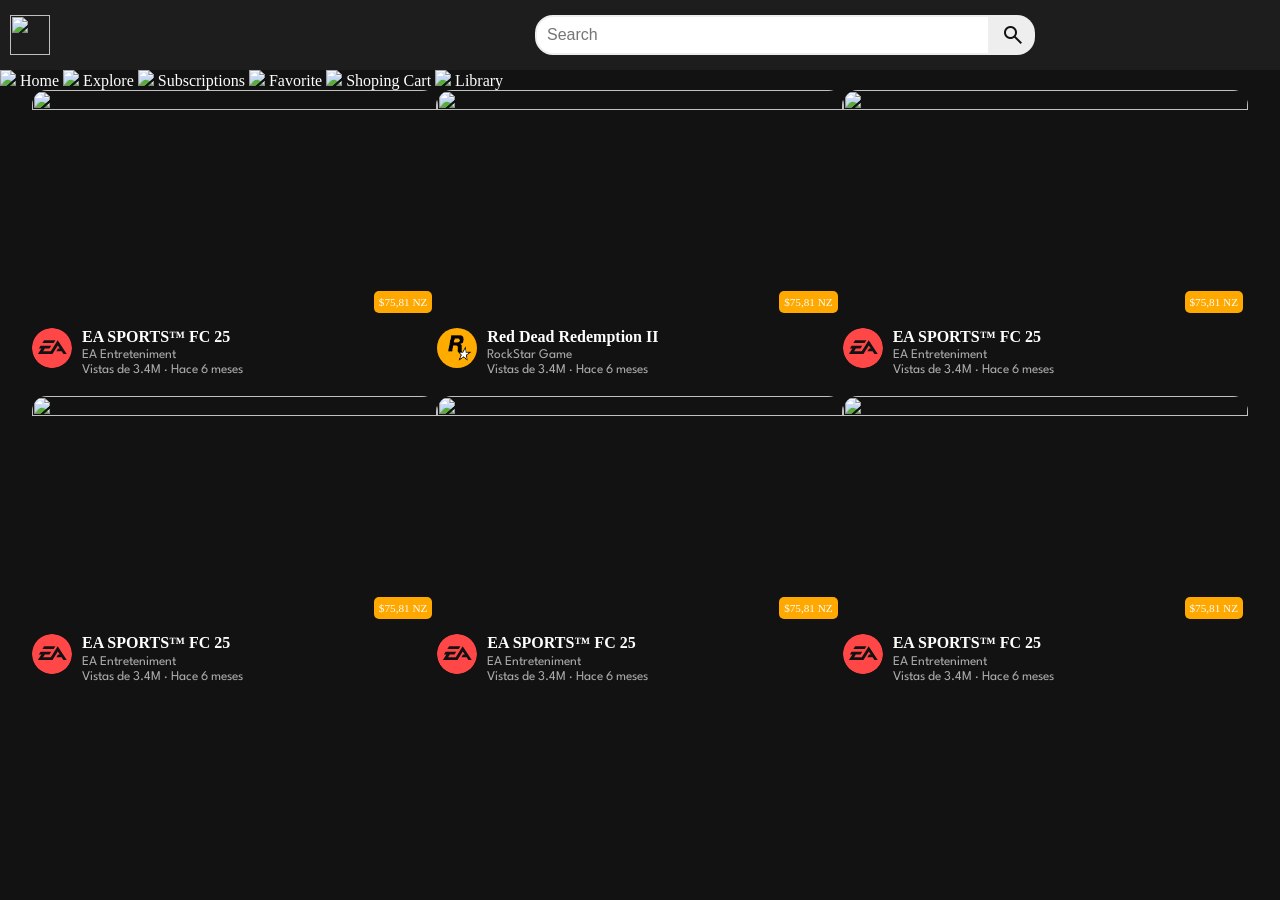
==== src/Index.html @ 5e55af58 "Merge pull request #1 from Bykhe/main cambios drasticos" ====
<!doctype html>
<html lang="es">

<head>
  <meta charset="UTF-8" />
  <meta name="viewport" content="width=device-width, initial-scale=1.0" />
  <title>Ghubame</title>
  <link rel="stylesheet" href="./styles/variables.css" />
  <link rel="stylesheet" href="./styles/layer.css" />

  <link rel="preconnect" href="https://fonts.googleapis.com" />
  <link rel="preconnect" href="https://fonts.gstatic.com" crossorigin />
  <link href="https://fonts.googleapis.com/css2?family=League+Spartan:wght@100..900&display=swap" rel="stylesheet" />
  <link rel="preconnect" href="https://fonts.googleapis.com" />
  <link rel="preconnect" href="https://fonts.gstatic.com" crossorigin />
  <link href="https://fonts.googleapis.com/css2?family=Pixelify+Sans:wght@400..700&display=swap" rel="stylesheet" />
  <link rel="stylesheet"
    href="https://fonts.googleapis.com/css2?family=Material+Symbols+Outlined:opsz,wght,FILL,GRAD@20..48,100..700,0..1,-50..200&icon_names=menu,mic,search" />

</head>

<body>
  <header>
    <div class="left-section">
      <button class="menu-btn">
        <span class="material-symbols-outlined" style="color: var(--soft-black);">menu</span>
      </button>
      <img class="logo" src="./assets/icons/palma.png" />
      <h1>Ghubame</h1>
    </div>
    <div class="middle-section">
      <form action="/buscar" method="GET">
        <input class="search-bar" type="search" list="suggested-search" name="q" placeholder="Search">
        <datalist id="suggested-search">
          <option value="FC 26"></option>
          <option value="Red Dead Redemption 2"></option>
        </datalist>
        <button class="search-btn" type="submit">
          <span class="material-symbols-outlined" style="color: var(--soft-black);">search</span>
        </button>
      </form>
      <button class="voice-search-btn">
        <span class="material-symbols-outlined" style="color: var(--soft-black);">mic</span>
      </button>
    </div>
    <div class="right-section">
      <div class="upload-icon-container">
        <img class="upload-icon" src="/assets/icons/language.svg" />
        <div class="notifications-count">3</div>
        <div class="tooltip">Language</div>
      </div>
      <div class="upload-login-container">
        <button class="Login-button">
          <a href="https://www.youtube.com/watch?v=oHg5SJYRHA0" target="_blank">Login</a>
        </button>
        <div class="tooltip">login</div>
      </div>
      <div class="upload-icon-container" class="notification-icon-container">
        <button class="download-button">Download</button>
        <div class="tooltip">Download</div>
      </div>
    </div>
  </header>
  <main class="main__container">
    <aside class="sidebar">
      <nav class="sidebar__nav">
        <a href="./" class="sidebar__link">
          <img class="sidebar__icon" src="/assets/icons/home.svg" />
          <span class="sidebar__label">Home</span>
        </a>
        <a href="./" class="sidebar__link">
          <img class="" src="/assets/icons/explore.svg" />
          <span class="sidebar__label">Explore</span>
        </a>
        <a href="./" class="sidebar__link">
          <img class="" src="/assets/icons/subscriptions.svg" />
          <span class="sidebar__label">Subscriptions</span>
        </a>
        <a href="./" class="sidebar__link">
          <img class="" src="/assets/icons/favorite.svg" />
          <span class="sidebar__label">Favorite</span>
        </a>
        <a href="./" class="sidebar__link">
          <img class="" src="/assets/icons/shopping_cart.svg" />
          <span class="sidebar__label">Shoping Cart</span>
        </a>
        <a href="./" class="sidebar__link">
          <img class="" src="/assets/icons/library.svg" />
          <span class="sidebar__label">Library</span>
        </a>
      </nav>
    </aside>

    <section class="video-grid">

      <article class="card">
        <div class="card__header">
          <a class="card__link" href="./pages/Fc25-Compra.html">
            <img class="card__thumb" src="./assets/img/thumbnails/ea-fc25.jpg" />
            <span class="card__price">$75,81 NZ</span>
          </a>
        </div>
        <div class="card__body">
          <div class="card__brand">
            <img class="card__logo" src="./assets/img/video-game-logos/Electronic-Arts-Logo.svg" />
          </div>
          <div class="card__info">
            <h3 class="card__title">EA SPORTS&#8482; FC 25</h3>
            <p class="card__author">EA Entreteniment</p>
            <p class="card__meta">Vistas de 3.4M &#183; Hace 6 meses</p>
          </div>
        </div>
      </article>

      <article class="card">
        <div class="card__header">
          <a class="card__link" href="./pages/Fc25-Compra.html">
            <img class="card__thumb" src="./assets/img/thumbnails/red-dead-2.jpg" />
            <span class="card__price">$75,81 NZ</span>
          </a>
        </div>
        <div class="card__body">
          <div class="card__brand">
            <img class="card__logo" src="./assets/img/video-game-logos/Rockstar_logo_for_tweets.png" />
          </div>
          <div class="card__info">
            <h3 class="card__title">Red Dead Redemption II</h3>
            <p class="card__author">RockStar Game</p>
            <p class="card__meta">Vistas de 3.4M &#183; Hace 6 meses</p>
          </div>
        </div>
      </article>

      <article class="card">
        <div class="card__header">
          <a class="card__link" href="./pages/Fc25-Compra.html">
            <img class="card__thumb" src="./assets/img/thumbnails/ea-fc25.jpg" />
            <span class="card__price">$75,81 NZ</span>
          </a>
        </div>
        <div class="card__body">
          <div class="card__brand">
            <img class="card__logo" src="./assets/img/video-game-logos/Electronic-Arts-Logo.svg" />
          </div>
          <div class="card__info">
            <h3 class="card__title">EA SPORTS&#8482; FC 25</h3>
            <p class="card__author">EA Entreteniment</p>
            <p class="card__meta">Vistas de 3.4M &#183; Hace 6 meses</p>
          </div>
        </div>
      </article>

      <article class="card">
        <div class="card__header">
          <a class="card__link" href="./pages/Fc25-Compra.html">
            <img class="card__thumb" src="./assets/img/thumbnails/ea-fc25.jpg" />
            <span class="card__price">$75,81 NZ</span>
          </a>
        </div>
        <div class="card__body">
          <div class="card__brand">
            <img class="card__logo" src="./assets/img/video-game-logos/Electronic-Arts-Logo.svg" />
          </div>
          <div class="card__info">
            <h3 class="card__title">EA SPORTS&#8482; FC 25</h3>
            <p class="card__author">EA Entreteniment</p>
            <p class="card__meta">Vistas de 3.4M &#183; Hace 6 meses</p>
          </div>
        </div>
      </article>

      <article class="card">
        <div class="card__header">
          <a class="card__link" href="./pages/Fc25-Compra.html">
            <img class="card__thumb" src="./assets/img/thumbnails/ea-fc25.jpg" />
            <span class="card__price">$75,81 NZ</span>
          </a>
        </div>
        <div class="card__body">
          <div class="card__brand">
            <img class="card__logo" src="./assets/img/video-game-logos/Electronic-Arts-Logo.svg" />
          </div>
          <div class="card__info">
            <h3 class="card__title">EA SPORTS&#8482; FC 25</h3>
            <p class="card__author">EA Entreteniment</p>
            <p class="card__meta">Vistas de 3.4M &#183; Hace 6 meses</p>
          </div>
        </div>
      </article>

      <article class="card">
        <div class="card__header">
          <a class="card__link" href="./pages/Fc25-Compra.html">
            <img class="card__thumb" src="./assets/img/thumbnails/ea-fc25.jpg" />
            <span class="card__price">$75,81 NZ</span>
          </a>
        </div>
        <div class="card__body">
          <div class="card__brand">
            <img class="card__logo" src="./assets/img/video-game-logos/Electronic-Arts-Logo.svg" />
          </div>
          <div class="card__info">
            <h3 class="card__title">EA SPORTS&#8482; FC 25</h3>
            <p class="card__author">EA Entreteniment</p>
            <p class="card__meta">Vistas de 3.4M &#183; Hace 6 meses</p>
          </div>
        </div>
      </article>

    </section>
  </main>
</body>

</html>
---- src/styles/variables.css ----
:root {
    --primary-color: #000000;
    --secondary-color: #ffffff;
    --soft-black: #121212;
    --soft-withe: #fefefe;
    --superficial-black: #1d1d1d;

    /* dark theme */
    --bg-color: var(--soft-black);
    --main-text: var(--soft-withe);


    /* btn styles */
    --btn-yellow: #FFA800;
}

* {
    margin: 0;
    padding: 0;
    box-sizing: border-box;
}

body {
    position: relative;
    color: var(--main-text);
    background-color: var(--bg-color);
}

p  {
    font-family: League Spartan, Arial;
    color: #fff;
    margin: 0;
}

a {
    text-decoration: none;
    color: #fefefe;
}

.material-symbols-outlined {
    display: inline-block; /* Asegura que ocupe espacio */
    font-size: 24px;       /* Tamaño estándar */
    color: #333;           /* Color visible (oscuro) */
}

header .left-seaction .material-symbols-outlined {
    color: #fefefe;
}
---- src/styles/layer.css ----
header {
    display: flex;
    flex-direction: row;
    position: sticky;
    top: 0;
    left: 0;
    width: 100%;
    height: 70px;

    background-color: var(--superficial-black);
    z-index: 1000;
}

header .left-section, 
header .right-section {
    display: flex;
    align-items: center;
    width: clamp(250px, 100%, 300px);
}

header .right-section {
    display: none;
    align-items: center;
    width: clamp(250px, 100%, 300px);
}


header .menu-btn {
    display: none;
    align-items: center;
    justify-content: center;
    margin-right: 20px;
    margin-left: 15px;
    width: 40px;
    height: 40px;
    border: none;
    background-color: transparent;
    
}

.left-section img{
    width: 40px;
    height: 40px;
    margin-left: 10px;
}

.left-section h1{
    display: none;
    flex: 1;
    font-weight: 700;
    font-size: 15px;
}

/* middle section */

header .middle-section {
    flex: 1;
    display: flex;
    justify-content: center;
    align-items: center;
}

.middle-section form {
    display: flex;
    align-items: center;
    width: clamp(300px, 100%, 500px);
    height: 40px;
    margin-right: 10px;
}

.middle-section .search-bar {
    flex: 1;
    height: 100%;
    padding: 5px 10px;
    border-radius: 18px 0 0 18px;

    font-size: medium;
    border: 2px solid #eee;
}

.middle-section input::-webkit-calendar-picker-indicator {
    display: none !important;
}

input[type="search"]::-webkit-search-cancel-button {
    
    height: 30px;
    width: 30px;
    background-size: contain;
    cursor: pointer;
    
}
  
.middle-section .search-btn {
    display: flex;
    align-items: center;
    justify-content: center;
    width: 45px;
    height: 40px;
    border: none;
    border-radius: 0 18px 18px 0;
    cursor: pointer;
    
    background-color: #eee;
}

header .voice-search-btn {
    display: none;
    align-items: center;
    justify-content: center;
    width: 40px;
    height: 40px;
    border-radius: 50%;
    border: none;
    background-color: #eee;
}

/* MAIN */

main section {
    display: grid;
    grid-template-columns: 1fr;
    margin: 0 auto;
    width: 95%;
    row-gap: 20px;
}

.card {
    display: flex;
    flex-direction: column;
    width: 100%;
}

.card__link {
    display: flex;
    position: relative;
    width: 100%;
}

.card__thumb {
    border-radius: 15px;
    width: 100%;
    aspect-ratio: 16/9;
}

.card__price {
    position: absolute;
    bottom: 0;
    right: 0;
    margin: 0 5px 5px 0;
    padding: 5px;
    border-radius: 5px;
    font-size: .7rem;

    background-color: var(--btn-yellow);
}

.card__body {
    margin-top: 10px;
    display: flex;
}

.card__brand {
    display: flex;
    flex-direction: column;
    justify-content: start;
    margin-right: 10px;
}

.card__logo {
    border: none;
    border-radius: 50%;
    width: 40px;
    height: 40px;
    aspect-ratio: 1/1;
}

.card__info {
    flex: 1;
    display: flex;
    flex-direction: column;
    gap: .2rem;
}

.card__info h3 {
    font-size: medium;
    font-weight: 600;
}

.card__info p {
    font-size: smaller;
    color: #ababab;
}










@media (min-width: 1125px) {
    .video-grid {
        grid-template-columns: repeat(4, 1fr);
    }
}

@media (min-width: 860px) and (max-width: 1300px) {
    .video-grid {
        grid-template-columns: repeat(3, 1fr);
        overflow: hidden;
    }
}

@media (min-width: 700px) and (max-width: 950px) {
    .video-grid {
        grid-template-columns: repeat(2, 1fr);
        overflow: hidden;
    }
}

@media (max-width: 750px) {
    
    .sidebar {
        display: none;
    }
}
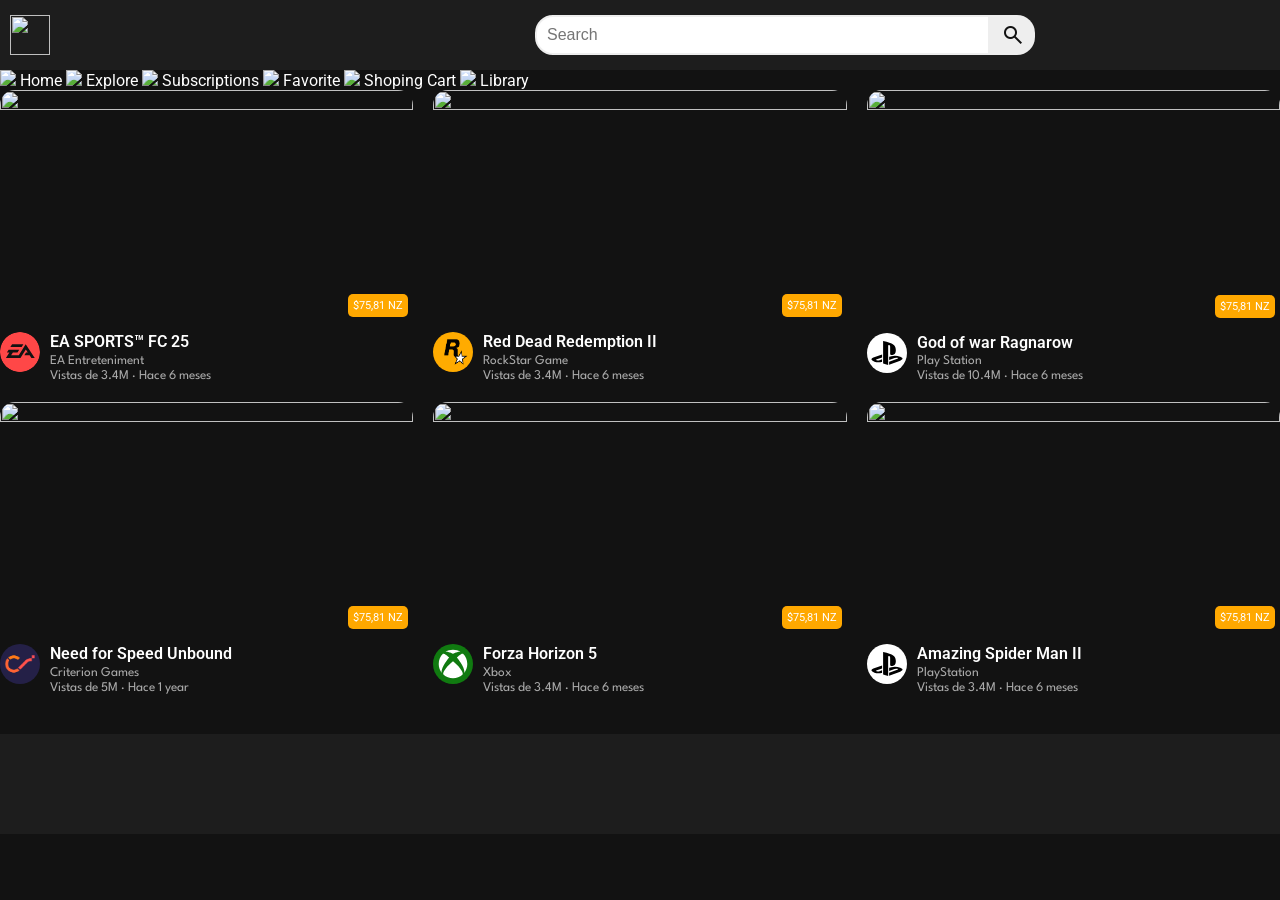
==== commit 08624231: "cambios" ====
--- a/src/Index.html
+++ b/src/Index.html
@@ -32,8 +32,12 @@
       <form action="/buscar" method="GET">
         <input class="search-bar" type="search" list="suggested-search" name="q" placeholder="Search">
         <datalist id="suggested-search">
-          <option value="FC 26"></option>
+          <option value="EA FC 26"></option>
           <option value="Red Dead Redemption 2"></option>
+          <option value="Amazing Spider Man 2"></option>
+          <option value="God of War Ragnarok"></option>
+          <option value="Need for Speed Unbound"></option>
+          <option value="Forza Horizon 5"></option>
         </datalist>
         <button class="search-btn" type="submit">
           <span class="material-symbols-outlined" style="color: var(--soft-black);">search</span>
@@ -134,81 +138,89 @@
       <article class="card">
         <div class="card__header">
           <a class="card__link" href="./pages/Fc25-Compra.html">
-            <img class="card__thumb" src="./assets/img/thumbnails/ea-fc25.jpg" />
-            <span class="card__price">$75,81 NZ</span>
-          </a>
-        </div>
-        <div class="card__body">
-          <div class="card__brand">
-            <img class="card__logo" src="./assets/img/video-game-logos/Electronic-Arts-Logo.svg" />
-          </div>
-          <div class="card__info">
-            <h3 class="card__title">EA SPORTS&#8482; FC 25</h3>
-            <p class="card__author">EA Entreteniment</p>
-            <p class="card__meta">Vistas de 3.4M &#183; Hace 6 meses</p>
-          </div>
-        </div>
-      </article>
-
-      <article class="card">
-        <div class="card__header">
-          <a class="card__link" href="./pages/Fc25-Compra.html">
-            <img class="card__thumb" src="./assets/img/thumbnails/ea-fc25.jpg" />
-            <span class="card__price">$75,81 NZ</span>
-          </a>
-        </div>
-        <div class="card__body">
-          <div class="card__brand">
-            <img class="card__logo" src="./assets/img/video-game-logos/Electronic-Arts-Logo.svg" />
-          </div>
-          <div class="card__info">
-            <h3 class="card__title">EA SPORTS&#8482; FC 25</h3>
-            <p class="card__author">EA Entreteniment</p>
-            <p class="card__meta">Vistas de 3.4M &#183; Hace 6 meses</p>
-          </div>
-        </div>
-      </article>
-
-      <article class="card">
-        <div class="card__header">
-          <a class="card__link" href="./pages/Fc25-Compra.html">
-            <img class="card__thumb" src="./assets/img/thumbnails/ea-fc25.jpg" />
-            <span class="card__price">$75,81 NZ</span>
-          </a>
-        </div>
-        <div class="card__body">
-          <div class="card__brand">
-            <img class="card__logo" src="./assets/img/video-game-logos/Electronic-Arts-Logo.svg" />
-          </div>
-          <div class="card__info">
-            <h3 class="card__title">EA SPORTS&#8482; FC 25</h3>
-            <p class="card__author">EA Entreteniment</p>
-            <p class="card__meta">Vistas de 3.4M &#183; Hace 6 meses</p>
-          </div>
-        </div>
-      </article>
-
-      <article class="card">
-        <div class="card__header">
-          <a class="card__link" href="./pages/Fc25-Compra.html">
-            <img class="card__thumb" src="./assets/img/thumbnails/ea-fc25.jpg" />
-            <span class="card__price">$75,81 NZ</span>
-          </a>
-        </div>
-        <div class="card__body">
-          <div class="card__brand">
-            <img class="card__logo" src="./assets/img/video-game-logos/Electronic-Arts-Logo.svg" />
-          </div>
-          <div class="card__info">
-            <h3 class="card__title">EA SPORTS&#8482; FC 25</h3>
-            <p class="card__author">EA Entreteniment</p>
-            <p class="card__meta">Vistas de 3.4M &#183; Hace 6 meses</p>
-          </div>
-        </div>
-      </article>
-
+            <img class="card__thumb" src="./assets/img/thumbnails/good-of-war-rk.gif" />
+            <span class="card__price">$75,81 NZ</span>
+          </a>
+        </div>
+        <div class="card__body">
+          <div class="card__brand">
+            <img class="card__logo" src="./assets/img/video-game-logos/playStation-logo.svg" />
+          </div>
+          <div class="card__info">
+            <h3 class="card__title">God of war Ragnarow</h3>
+            <p class="card__author">Play Station</p>
+            <p class="card__meta">Vistas de 10.4M &#183; Hace 6 meses</p>
+          </div>
+        </div>
+      </article>
+
+      <article class="card">
+        <div class="card__header">
+          <a class="card__link" href="./pages/Fc25-Compra.html">
+            <img class="card__thumb" src="./assets/img/thumbnails/nfs-unbound.jpg" />
+            <span class="card__price">$75,81 NZ</span>
+          </a>
+        </div>
+        <div class="card__body">
+          <div class="card__brand">
+            <img class="card__logo" src="./assets/img/video-game-logos/criterionGames-logo.png" />
+          </div>
+          <div class="card__info">
+            <h3 class="card__title">Need for Speed Unbound</h3>
+            <p class="card__author">Criterion Games</p>
+            <p class="card__meta">Vistas de 5M &#183; Hace 1 year</p>
+          </div>
+        </div>
+      </article>
+
+      <article class="card">
+        <div class="card__header">
+          <a class="card__link" href="./pages/Fc25-Compra.html">
+            <img class="card__thumb" src="./assets/img/thumbnails/tc-motorfest.jpg" />
+            <span class="card__price">$75,81 NZ</span>
+          </a>
+        </div>
+        <div class="card__body">
+          <div class="card__brand">
+            <img class="card__logo" src="./assets/img/video-game-logos/xbox-logo.svg" />
+          </div>
+          <div class="card__info">
+            <h3 class="card__title">Forza Horizon 5</h3>
+            <p class="card__author">Xbox</p>
+            <p class="card__meta">Vistas de 3.4M &#183; Hace 6 meses</p>
+          </div>
+        </div>
+      </article>
+
+      <article class="card">
+        <div class="card__header">
+          <a class="card__link" href="./pages/Fc25-Compra.html">
+            <img class="card__thumb" src="./assets/img/thumbnails/spider-man2.jpg" />
+            <span class="card__price">$75,81 NZ</span>
+          </a>
+        </div>
+        <div class="card__body">
+          <div class="card__brand">
+            <img class="card__logo" src="./assets/img/video-game-logos/playStation-logo.svg" />
+          </div>
+          <div class="card__info">
+            <h3 class="card__title">Amazing Spider Man II</h3>
+            <p class="card__author">PlayStation</p>
+            <p class="card__meta">Vistas de 3.4M &#183; Hace 6 meses</p>
+          </div>
+        </div>
+      </article>
     </section>
   </main>
+  <footer>
+    <ul>
+
+    </ul>
+
+    <ul>
+      
+    </ul>
+  </footer>
 </body>
 
 </html>
--- a/src/styles/variables.css
+++ b/src/styles/variables.css
@@ -1,3 +1,5 @@
+@import url('https://fonts.googleapis.com/css2?family=Montserrat:ital,wght@0,100..900;1,100..900&family=Roboto:ital,wght@0,100..900;1,100..900&display=swap');
+
 :root {
     --primary-color: #000000;
     --secondary-color: #ffffff;
@@ -21,6 +23,7 @@
 }
 
 body {
+    font-family: 'Roboto', Arial, Helvetica, sans-serif;
     position: relative;
     color: var(--main-text);
     background-color: var(--bg-color);
--- a/src/styles/layer.css
+++ b/src/styles/layer.css
@@ -121,14 +121,21 @@
     display: grid;
     grid-template-columns: 1fr;
     margin: 0 auto;
-    width: 95%;
+    width: 90%;
     row-gap: 20px;
+    column-gap: 20px;
 }
 
 .card {
+    padding: ;
     display: flex;
     flex-direction: column;
     width: 100%;
+}
+
+.card:hover {
+    border-radius: 20px;
+    background-color: var(--superficial-black);
 }
 
 .card__link {
@@ -192,17 +199,20 @@
     color: #ababab;
 }
 
-
-
-
-
-
+/* Footer */
+
+footer {
+    height: 100px;
+    margin-top: 40px;
+    background-color: var(--superficial-black);
+}
 
 
 
 
 @media (min-width: 1125px) {
     .video-grid {
+        width: 100%;
         grid-template-columns: repeat(4, 1fr);
     }
 }
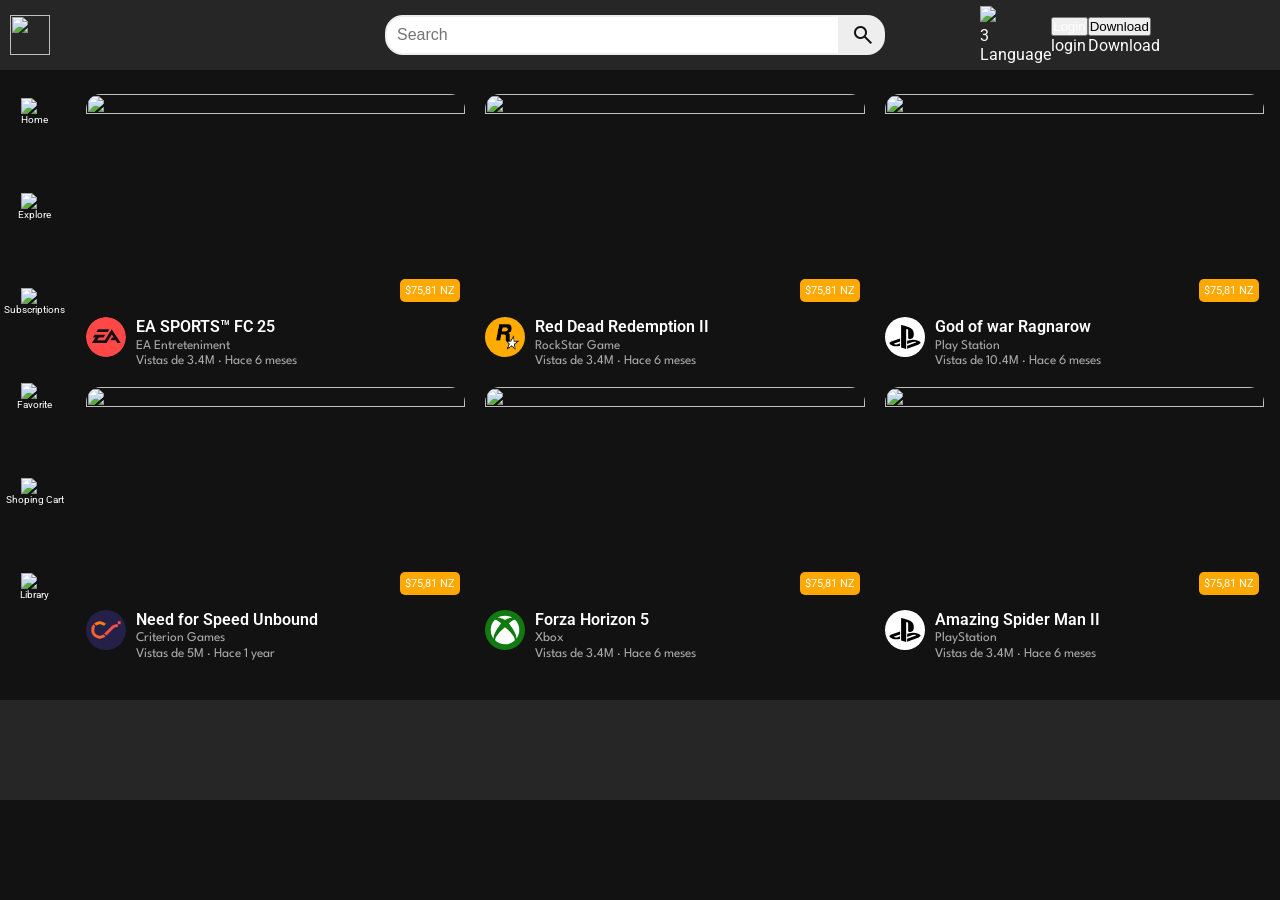
==== commit e383b280: "color y renponsive" ====
--- a/src/Index.html
+++ b/src/Index.html
@@ -69,27 +69,27 @@
     <aside class="sidebar">
       <nav class="sidebar__nav">
         <a href="./" class="sidebar__link">
-          <img class="sidebar__icon" src="/assets/icons/home.svg" />
+          <img class="sidebar__icon" src="./assets/icons/home.svg" />
           <span class="sidebar__label">Home</span>
         </a>
         <a href="./" class="sidebar__link">
-          <img class="" src="/assets/icons/explore.svg" />
+          <img class="sidebar__icon" src="./assets/icons/explore.svg" />
           <span class="sidebar__label">Explore</span>
         </a>
         <a href="./" class="sidebar__link">
-          <img class="" src="/assets/icons/subscriptions.svg" />
+          <img class="sidebar__icon" src="./assets/icons/subscriptions.svg" />
           <span class="sidebar__label">Subscriptions</span>
         </a>
         <a href="./" class="sidebar__link">
-          <img class="" src="/assets/icons/favorite.svg" />
+          <img class="sidebar__icon" src="./assets/icons/favorite.svg" />
           <span class="sidebar__label">Favorite</span>
         </a>
         <a href="./" class="sidebar__link">
-          <img class="" src="/assets/icons/shopping_cart.svg" />
+          <img class="sidebar__icon" src="./assets/icons/shopping_cart.svg" />
           <span class="sidebar__label">Shoping Cart</span>
         </a>
         <a href="./" class="sidebar__link">
-          <img class="" src="/assets/icons/library.svg" />
+          <img class="sidebar__icon" src="./assets/icons/library.svg" />
           <span class="sidebar__label">Library</span>
         </a>
       </nav>
--- a/src/styles/variables.css
+++ b/src/styles/variables.css
@@ -5,7 +5,7 @@
     --secondary-color: #ffffff;
     --soft-black: #121212;
     --soft-withe: #fefefe;
-    --superficial-black: #1d1d1d;
+    --superficial-black: #262626;
 
     /* dark theme */
     --bg-color: var(--soft-black);
--- a/src/styles/layer.css
+++ b/src/styles/layer.css
@@ -19,7 +19,6 @@
 }
 
 header .right-section {
-    display: none;
     align-items: center;
     width: clamp(250px, 100%, 300px);
 }
@@ -116,16 +115,66 @@
 }
 
 /* MAIN */
-
+main {
+    position: relative;
+    display: flex;
+}
+
+/* SIDEBAR */
+.sidebar {
+    display: none;
+    position: sticky;
+    padding: 4px;
+    top: 0;
+    left: 0;
+    
+    width: 75px;
+}
+
+.sidebar__nav {
+    width: 100%;
+    display: flex;
+    flex-direction: column;
+    gap: 20px;
+
+}
+
+.sidebar__link {
+    width: 100%;
+    height: 75px;
+    display: flex;
+    flex-direction: column;
+    justify-content: center;
+    align-items: center;
+    border-radius: 12px;
+
+    transition: background 0.3s ease;
+}
+
+.sidebar__link:hover {
+    background-color: rgba(255, 168, 0, 0.5);
+    
+}
+
+.sidebar__icon {
+    width: 28px;
+}
+
+.sidebar__label {
+    font-size: 10px;
+}
+
+
+/* VIDEO GRID */
 main section {
     display: grid;
     grid-template-columns: 1fr;
-    margin: 0 auto;
-    width: 90%;
+    margin: 0px 16px;
+    padding-top: 24px;
+    width: 100%;
     row-gap: 20px;
     column-gap: 20px;
 }
-
 .card {
     padding: ;
     display: flex;
@@ -207,35 +256,34 @@
     background-color: var(--superficial-black);
 }
 
-
-
-
-@media (min-width: 1125px) {
+@media (min-width: 790px) {
+    .sidebar {
+        display: inline;
+    }
+}
+
+@media (min-width: 587px) and (max-width: 975px) {
+    .video-grid {
+        grid-template-columns: repeat(2, 1fr);
+        overflow: hidden;
+    }
+}
+
+@media (min-width: 976px) and (max-width: 1823px) {
+    .video-grid {
+        grid-template-columns: repeat(3, 1fr);
+        overflow: hidden;
+    }
+}
+
+@media (min-width: 1825px) {
     .video-grid {
         width: 100%;
         grid-template-columns: repeat(4, 1fr);
     }
 }
 
-@media (min-width: 860px) and (max-width: 1300px) {
-    .video-grid {
-        grid-template-columns: repeat(3, 1fr);
-        overflow: hidden;
-    }
-}
-
-@media (min-width: 700px) and (max-width: 950px) {
-    .video-grid {
-        grid-template-columns: repeat(2, 1fr);
-        overflow: hidden;
-    }
-}
-
-@media (max-width: 750px) {
-    
-    .sidebar {
-        display: none;
-    }
-}
-
-
+
+
+
+
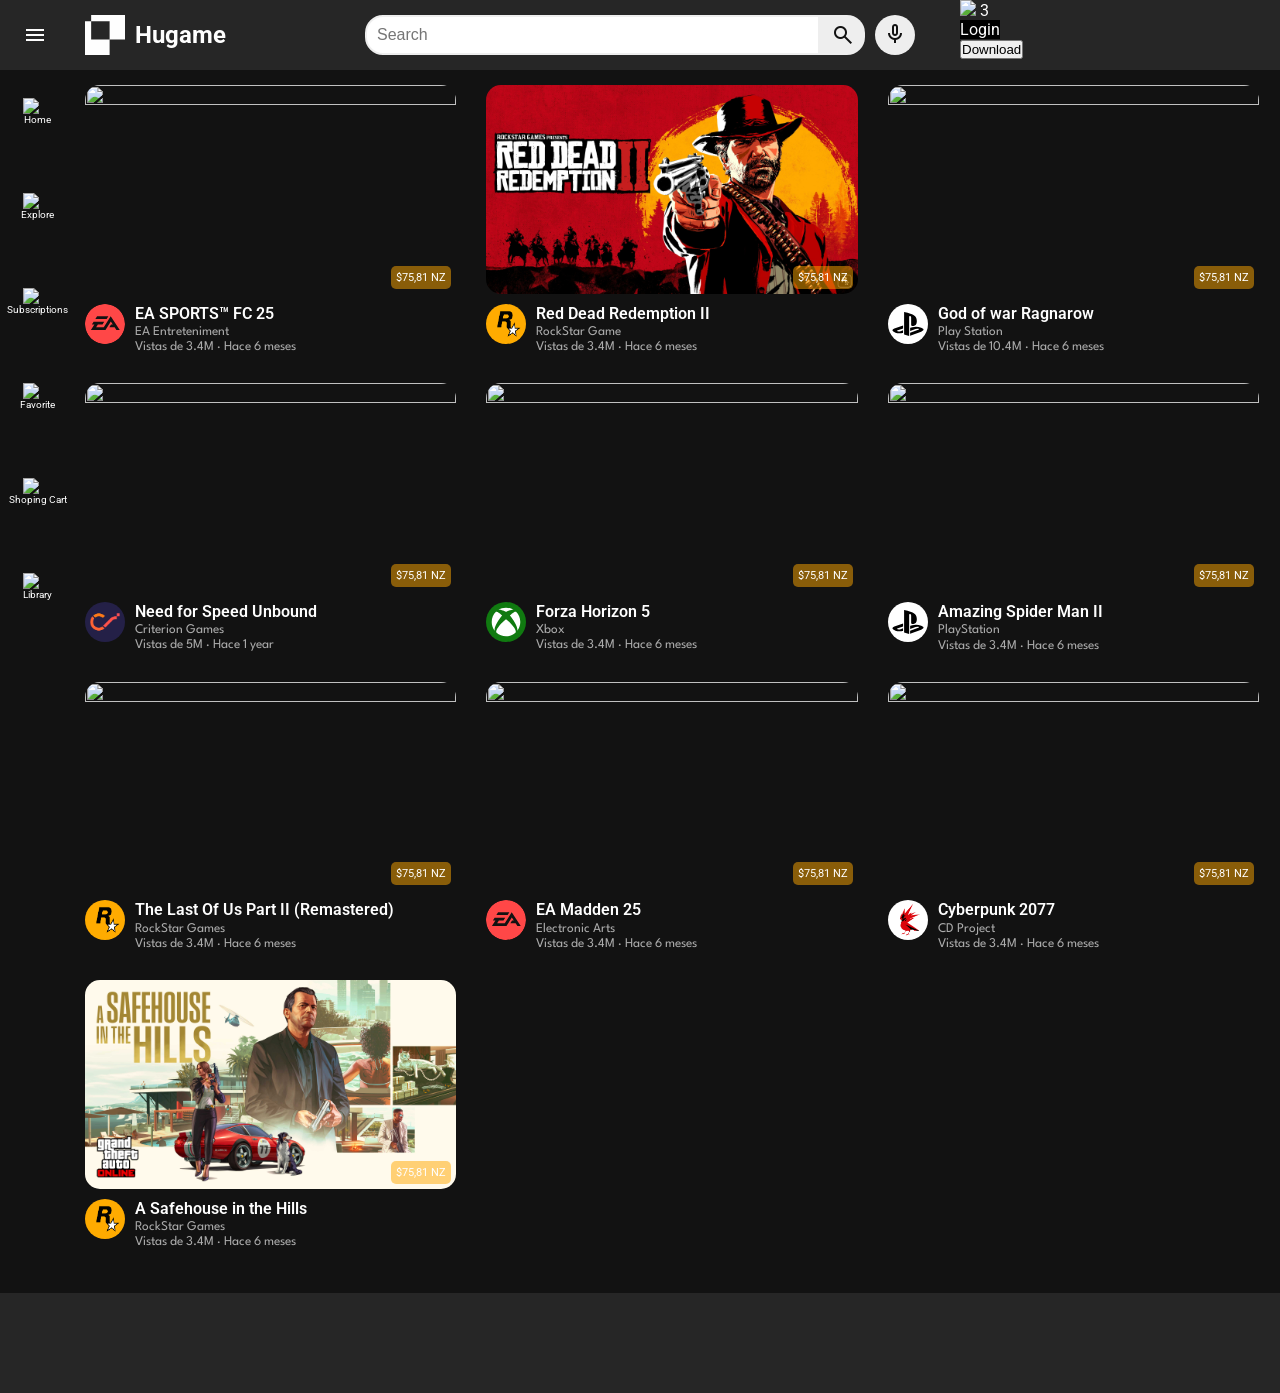
==== commit f8f91869: "mejora responsive y mas items" ====
--- a/src/Index.html
+++ b/src/Index.html
@@ -4,7 +4,7 @@
 <head>
   <meta charset="UTF-8" />
   <meta name="viewport" content="width=device-width, initial-scale=1.0" />
-  <title>Ghubame</title>
+  <title>Hugame</title>
   <link rel="stylesheet" href="./styles/variables.css" />
   <link rel="stylesheet" href="./styles/layer.css" />
 
@@ -21,14 +21,16 @@
 
 <body>
   <header>
-    <div class="left-section">
+    <div class="header__left">
       <button class="menu-btn">
-        <span class="material-symbols-outlined" style="color: var(--soft-black);">menu</span>
+        <span class="material-symbols-outlined">menu</span>
       </button>
-      <img class="logo" src="./assets/icons/palma.png" />
-      <h1>Ghubame</h1>
+      <svg class="logo" viewBox="0 0 39 39" fill="#fefefe" width="40px" style="margin-left: 10px;">
+        <path d="M39 24H24V6H6V24H24V39H0V6H6V0H39V24Z" />
+      </svg>
+      <h1 class="header__title">Hugame</h1>
     </div>
-    <div class="middle-section">
+    <div class="header__middle">
       <form action="/buscar" method="GET">
         <input class="search-bar" type="search" list="suggested-search" name="q" placeholder="Search">
         <datalist id="suggested-search">
@@ -47,21 +49,19 @@
         <span class="material-symbols-outlined" style="color: var(--soft-black);">mic</span>
       </button>
     </div>
-    <div class="right-section">
-      <div class="upload-icon-container">
-        <img class="upload-icon" src="/assets/icons/language.svg" />
-        <div class="notifications-count">3</div>
-        <div class="tooltip">Language</div>
+    <div class="header__right">
+      <div class="nav__item">
+        <img class="nav__item-icon" src="./assets/icons/language.svg" />
+        <span class="nav__item-badge">3</span>
+        <span class="nav__item-tooltip">Language</span>
       </div>
-      <div class="upload-login-container">
-        <button class="Login-button">
-          <a href="https://www.youtube.com/watch?v=oHg5SJYRHA0" target="_blank">Login</a>
-        </button>
-        <div class="tooltip">login</div>
+
+      <div class="nav__item">
+          <a href="https://www.youtube.com/watch?v=oHg5SJYRHA0" target="_blank" class="btn nav__item-login">Login</a>
       </div>
-      <div class="upload-icon-container" class="notification-icon-container">
-        <button class="download-button">Download</button>
-        <div class="tooltip">Download</div>
+
+      <div class="nav__item">
+        <button class="btn nav__item-download">Download</button>
       </div>
     </div>
   </header>
@@ -99,7 +99,7 @@
 
       <article class="card">
         <div class="card__header">
-          <a class="card__link" href="./pages/Fc25-Compra.html">
+          <a class="card__link" href="./pages/games/Fc25-Compra.html">
             <img class="card__thumb" src="./assets/img/thumbnails/ea-fc25.jpg" />
             <span class="card__price">$75,81 NZ</span>
           </a>
@@ -119,7 +119,7 @@
       <article class="card">
         <div class="card__header">
           <a class="card__link" href="./pages/Fc25-Compra.html">
-            <img class="card__thumb" src="./assets/img/thumbnails/red-dead-2.jpg" />
+            <img class="card__thumb" src="./assets/img/thumbnails/red-dead-redemption-II.jpg" />
             <span class="card__price">$75,81 NZ</span>
           </a>
         </div>
@@ -206,6 +206,78 @@
           <div class="card__info">
             <h3 class="card__title">Amazing Spider Man II</h3>
             <p class="card__author">PlayStation</p>
+            <p class="card__meta">Vistas de 3.4M &#183; Hace 6 meses</p>
+          </div>
+        </div>
+      </article>
+      <article class="card">
+        <div class="card__header">
+          <a class="card__link" href="./pages/Fc25-Compra.html">
+            <img class="card__thumb" src="./assets/img/thumbnails/the-last-of-us-part-2-remastered.jpg" />
+            <span class="card__price">$75,81 NZ</span>
+          </a>
+        </div>
+        <div class="card__body">
+          <div class="card__brand">
+            <img class="card__logo" src="./assets/img/video-game-logos/Rockstar_logo_for_tweets.png" />
+          </div>
+          <div class="card__info">
+            <h3 class="card__title">The Last Of Us Part II (Remastered)</h3>
+            <p class="card__author">RockStar Games</p>
+            <p class="card__meta">Vistas de 3.4M &#183; Hace 6 meses</p>
+          </div>
+        </div>
+      </article>
+      <article class="card">
+        <div class="card__header">
+          <a class="card__link" href="./pages/Fc25-Compra.html">
+            <img class="card__thumb" src="./assets/img/thumbnails/ea-madden25.jpg" />
+            <span class="card__price">$75,81 NZ</span>
+          </a>
+        </div>
+        <div class="card__body">
+          <div class="card__brand">
+            <img class="card__logo" src="./assets/img/video-game-logos/Electronic-Arts-Logo.svg" />
+          </div>
+          <div class="card__info">
+            <h3 class="card__title">EA Madden 25</h3>
+            <p class="card__author">Electronic Arts</p>
+            <p class="card__meta">Vistas de 3.4M &#183; Hace 6 meses</p>
+          </div>
+        </div>
+      </article>
+      <article class="card">
+        <div class="card__header">
+          <a class="card__link" href="./pages/Fc25-Compra.html">
+            <img class="card__thumb" src="./assets/img/thumbnails/cyberpunk-2077.jpg" />
+            <span class="card__price">$75,81 NZ</span>
+          </a>
+        </div>
+        <div class="card__body">
+          <div class="card__brand">
+            <img class="card__logo" src="./assets/img/video-game-logos/CD-project.png" />
+          </div>
+          <div class="card__info">
+            <h3 class="card__title">Cyberpunk 2077</h3>
+            <p class="card__author">CD Project</p>
+            <p class="card__meta">Vistas de 3.4M &#183; Hace 6 meses</p>
+          </div>
+        </div>
+      </article>
+      <article class="card">
+        <div class="card__header">
+          <a class="card__link" href="./pages/Fc25-Compra.html">
+            <img class="card__thumb" src="./assets/img/thumbnails/Grand-theft-auto-5-online.jpg" />
+            <span class="card__price">$75,81 NZ</span>
+          </a>
+        </div>
+        <div class="card__body">
+          <div class="card__brand">
+            <img class="card__logo" src="./assets/img/video-game-logos/Rockstar_logo_for_tweets.png" />
+          </div>
+          <div class="card__info">
+            <h3 class="card__title">A Safehouse in the Hills</h3>
+            <p class="card__author">RockStar Games</p>
             <p class="card__meta">Vistas de 3.4M &#183; Hace 6 meses</p>
           </div>
         </div>
--- a/src/styles/variables.css
+++ b/src/styles/variables.css
@@ -4,12 +4,12 @@
     --primary-color: #000000;
     --secondary-color: #ffffff;
     --soft-black: #121212;
-    --soft-withe: #fefefe;
+    --soft-white: #fefefe;
     --superficial-black: #262626;
 
     /* dark theme */
     --bg-color: var(--soft-black);
-    --main-text: var(--soft-withe);
+    --main-text: var(--soft-white);
 
 
     /* btn styles */
@@ -31,21 +31,17 @@
 
 p  {
     font-family: League Spartan, Arial;
-    color: #fff;
+    color: var(--main-text);
     margin: 0;
 }
 
 a {
     text-decoration: none;
-    color: #fefefe;
+    color: var(--main-text);
 }
 
 .material-symbols-outlined {
     display: inline-block; /* Asegura que ocupe espacio */
     font-size: 24px;       /* Tamaño estándar */
-    color: #333;           /* Color visible (oscuro) */
-}
-
-header .left-seaction .material-symbols-outlined {
-    color: #fefefe;
+    color: var(--soft-white);           /* Color visible (oscuro) */
 }
--- a/src/styles/layer.css
+++ b/src/styles/layer.css
@@ -1,7 +1,6 @@
 header {
     display: flex;
-    flex-direction: row;
-    position: sticky;
+    position: fixed;
     top: 0;
     left: 0;
     width: 100%;
@@ -11,21 +10,46 @@
     z-index: 1000;
 }
 
-header .left-section, 
-header .right-section {
+.header__left, 
+.header__right {
+    flex: 1;
     display: flex;
     align-items: center;
     width: clamp(250px, 100%, 300px);
 }
 
-header .right-section {
-    align-items: center;
-    width: clamp(250px, 100%, 300px);
-}
-
-
-header .menu-btn {
+.nav__item-login {
+    width: 100px;
+    background-color: black;
+}
+
+
+
+.nav__item-tooltip {
     display: none;
+    position: absolute;
+    top: 120%;
+    left: 50%;
+    transform: translateY(-50%);
+    
+    background-color: blue;
+    color: var(--main-text);
+    padding: 5px 10px;
+    border-radius: 4px;
+    font-size: 12px;
+    white-space: nowrap; /* Evita que el texto se rompa en dos líneas */
+    z-index: 10;
+}
+
+.nav__item:hover .nav__item-tooltip {
+    display: block;
+}
+
+/* left */
+
+
+.menu-btn {
+    display: flex;
     align-items: center;
     justify-content: center;
     margin-right: 20px;
@@ -34,32 +58,25 @@
     height: 40px;
     border: none;
     background-color: transparent;
-    
-}
-
-.left-section img{
-    width: 40px;
-    height: 40px;
-    margin-left: 10px;
-}
-
-.left-section h1{
-    display: none;
+}
+
+.header__left h1{
     flex: 1;
     font-weight: 700;
-    font-size: 15px;
+    font-size: 1.5rem;
+    margin-left: 10px;
 }
 
 /* middle section */
 
-header .middle-section {
-    flex: 1;
-    display: flex;
-    justify-content: center;
-    align-items: center;
-}
-
-.middle-section form {
+header .header__middle {
+    flex: 2;
+    display: flex;
+    justify-content: center;
+    align-items: center;
+}
+
+.header__middle form {
     display: flex;
     align-items: center;
     width: clamp(300px, 100%, 500px);
@@ -67,7 +84,7 @@
     margin-right: 10px;
 }
 
-.middle-section .search-bar {
+.header__middle .search-bar {
     flex: 1;
     height: 100%;
     padding: 5px 10px;
@@ -77,7 +94,7 @@
     border: 2px solid #eee;
 }
 
-.middle-section input::-webkit-calendar-picker-indicator {
+.header__middle input::-webkit-calendar-picker-indicator {
     display: none !important;
 }
 
@@ -90,7 +107,7 @@
     
 }
   
-.middle-section .search-btn {
+.header__middle .search-btn {
     display: flex;
     align-items: center;
     justify-content: center;
@@ -104,7 +121,6 @@
 }
 
 header .voice-search-btn {
-    display: none;
     align-items: center;
     justify-content: center;
     width: 40px;
@@ -123,9 +139,9 @@
 /* SIDEBAR */
 .sidebar {
     display: none;
-    position: sticky;
+    position: fixed;
     padding: 4px;
-    top: 0;
+    top: 70px;
     left: 0;
     
     width: 75px;
@@ -157,7 +173,7 @@
 }
 
 .sidebar__icon {
-    width: 28px;
+    width: 30px;
 }
 
 .sidebar__label {
@@ -170,13 +186,13 @@
     display: grid;
     grid-template-columns: 1fr;
     margin: 0px 16px;
-    padding-top: 24px;
+    padding-top: 80px;
     width: 100%;
     row-gap: 20px;
     column-gap: 20px;
 }
 .card {
-    padding: ;
+    padding: 5px;
     display: flex;
     flex-direction: column;
     width: 100%;
@@ -208,7 +224,7 @@
     border-radius: 5px;
     font-size: .7rem;
 
-    background-color: var(--btn-yellow);
+    background-color:rgba(255, 168, 0, 0.5);
 }
 
 .card__body {
@@ -256,9 +272,30 @@
     background-color: var(--superficial-black);
 }
 
+@media (max-width: 790px) {
+    .header__right {
+        display: none;
+    }
+    .header__title {
+        display: none;
+    }
+    .menu-btn {
+        display: none;
+    }
+    .voice-search-btn {
+        display: none;
+    }
+}
+
 @media (min-width: 790px) {
+    .header__right {
+        display: block;
+    }
     .sidebar {
         display: inline;
+    }
+    .video-grid {
+        margin-left: 80px;
     }
 }
 
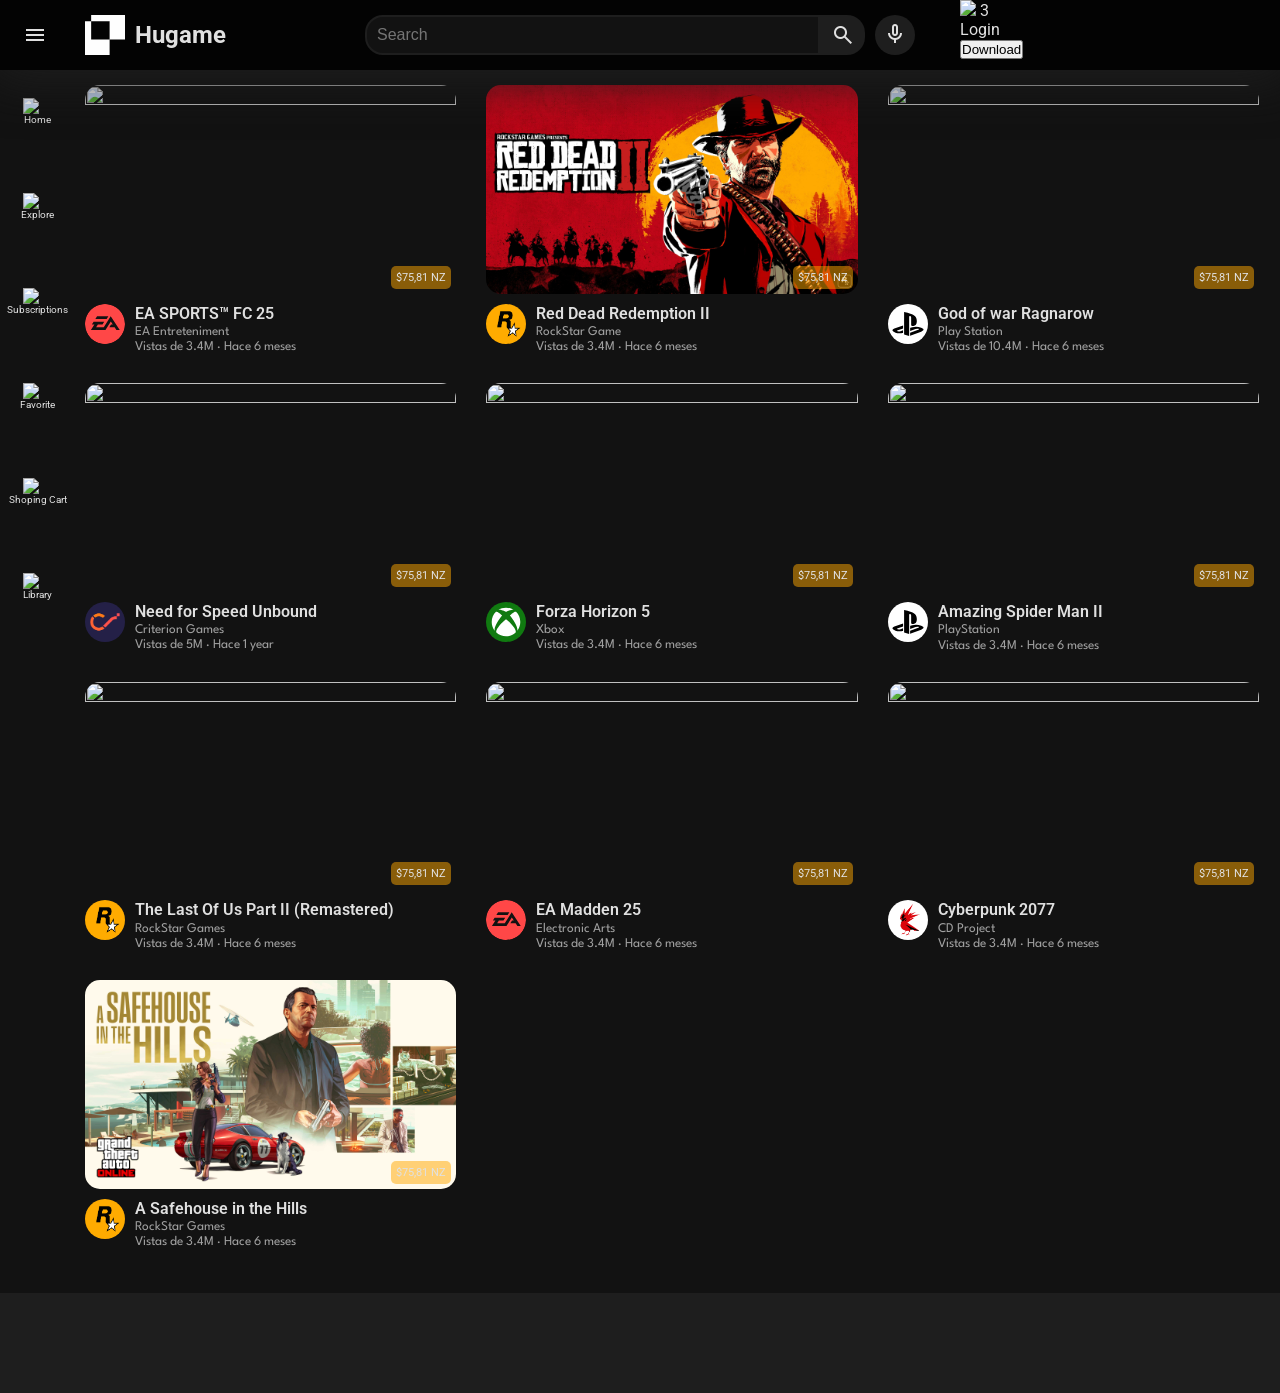
==== commit abedfc7d: "header y colores cambios" ====
--- a/src/Index.html
+++ b/src/Index.html
@@ -42,11 +42,11 @@
           <option value="Forza Horizon 5"></option>
         </datalist>
         <button class="search-btn" type="submit">
-          <span class="material-symbols-outlined" style="color: var(--soft-black);">search</span>
+          <span class="material-symbols-outlined">search</span>
         </button>
       </form>
       <button class="voice-search-btn">
-        <span class="material-symbols-outlined" style="color: var(--soft-black);">mic</span>
+        <span class="material-symbols-outlined">mic</span>
       </button>
     </div>
     <div class="header__right">
--- a/src/styles/variables.css
+++ b/src/styles/variables.css
@@ -4,8 +4,8 @@
     --primary-color: #000000;
     --secondary-color: #ffffff;
     --soft-black: #121212;
-    --soft-white: #fefefe;
-    --superficial-black: #262626;
+    --soft-white: #e0e0e0;
+    --superficial-black: #1e1e1e;
 
     /* dark theme */
     --bg-color: var(--soft-black);
@@ -43,5 +43,6 @@
 .material-symbols-outlined {
     display: inline-block; /* Asegura que ocupe espacio */
     font-size: 24px;       /* Tamaño estándar */
-    color: var(--soft-white);           /* Color visible (oscuro) */
+    color: var(--soft-white);
+    fill: #e0e0e0;
 }
--- a/src/styles/layer.css
+++ b/src/styles/layer.css
@@ -6,7 +6,9 @@
     width: 100%;
     height: 70px;
 
-    background-color: var(--superficial-black);
+    background-color: rgba(0, 0, 0, 0.8); 
+    backdrop-filter: blur(10px);
+    box-shadow: 0 0 50px 10px var(--superficial-black);
     z-index: 1000;
 }
 
@@ -91,7 +93,8 @@
     border-radius: 18px 0 0 18px;
 
     font-size: medium;
-    border: 2px solid #eee;
+    border: 2px solid var(--superficial-black);
+    background-color: var(--bg-color);
 }
 
 .header__middle input::-webkit-calendar-picker-indicator {
@@ -117,7 +120,7 @@
     border-radius: 0 18px 18px 0;
     cursor: pointer;
     
-    background-color: #eee;
+    background-color: var(--superficial-black)
 }
 
 header .voice-search-btn {
@@ -127,7 +130,7 @@
     height: 40px;
     border-radius: 50%;
     border: none;
-    background-color: #eee;
+    background-color: var(--superficial-black);
 }
 
 /* MAIN */
@@ -138,12 +141,11 @@
 
 /* SIDEBAR */
 .sidebar {
-    display: none;
     position: fixed;
     padding: 4px;
     top: 70px;
     left: 0;
-    
+    height: 100%;
     width: 75px;
 }
 
@@ -261,7 +263,7 @@
 
 .card__info p {
     font-size: smaller;
-    color: #ababab;
+    color: #a0a0a0;
 }
 
 /* Footer */
@@ -285,15 +287,16 @@
     .voice-search-btn {
         display: none;
     }
+    .sidebar {
+        display: none;
+    }
 }
 
 @media (min-width: 790px) {
     .header__right {
         display: block;
     }
-    .sidebar {
-        display: inline;
-    }
+    
     .video-grid {
         margin-left: 80px;
     }
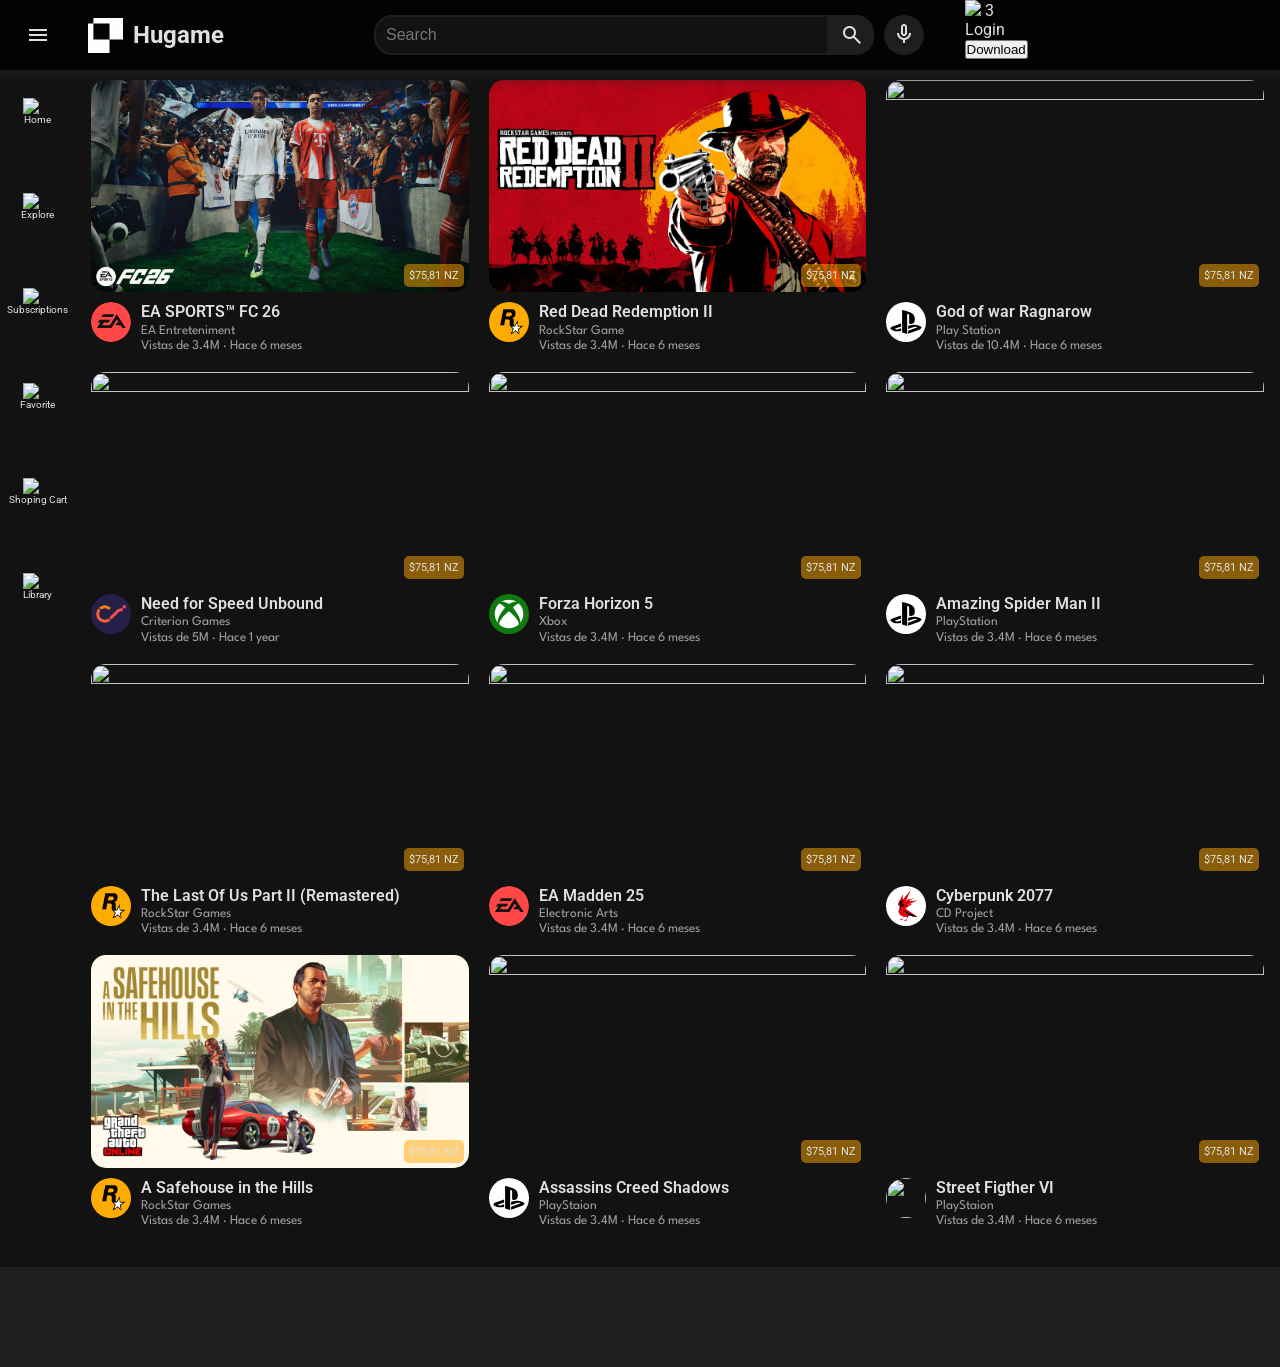
==== commit 772d55b0: "0.1" ====
--- a/src/Index.html
+++ b/src/Index.html
@@ -25,10 +25,12 @@
       <button class="menu-btn">
         <span class="material-symbols-outlined">menu</span>
       </button>
-      <svg class="logo" viewBox="0 0 39 39" fill="#fefefe" width="40px" style="margin-left: 10px;">
-        <path d="M39 24H24V6H6V24H24V39H0V6H6V0H39V24Z" />
-      </svg>
-      <h1 class="header__title">Hugame</h1>
+      <a href="./index.html">
+        <svg class="logo" viewBox="0 0 39 39" fill="#fefefe" width="35px">
+          <path d="M39 24H24V6H6V24H24V39H0V6H6V0H39V24Z" />
+        </svg>
+        <h1 class="header__title">Hugame</h1>
+      </a>
     </div>
     <div class="header__middle">
       <form action="/buscar" method="GET">
@@ -100,7 +102,7 @@
       <article class="card">
         <div class="card__header">
           <a class="card__link" href="./pages/games/Fc25-Compra.html">
-            <img class="card__thumb" src="./assets/img/thumbnails/ea-fc25.jpg" />
+            <img class="card__thumb" src="./assets/img/thumbnails/fc26.avif" />
             <span class="card__price">$75,81 NZ</span>
           </a>
         </div>
@@ -109,7 +111,7 @@
             <img class="card__logo" src="./assets/img/video-game-logos/Electronic-Arts-Logo.svg" />
           </div>
           <div class="card__info">
-            <h3 class="card__title">EA SPORTS&#8482; FC 25</h3>
+            <h3 class="card__title">EA SPORTS&#8482; FC 26</h3>
             <p class="card__author">EA Entreteniment</p>
             <p class="card__meta">Vistas de 3.4M &#183; Hace 6 meses</p>
           </div>
@@ -118,7 +120,7 @@
 
       <article class="card">
         <div class="card__header">
-          <a class="card__link" href="./pages/Fc25-Compra.html">
+          <a class="card__link" href="./pages/games/Rdr2-Compra.html">
             <img class="card__thumb" src="./assets/img/thumbnails/red-dead-redemption-II.jpg" />
             <span class="card__price">$75,81 NZ</span>
           </a>
@@ -278,6 +280,42 @@
           <div class="card__info">
             <h3 class="card__title">A Safehouse in the Hills</h3>
             <p class="card__author">RockStar Games</p>
+            <p class="card__meta">Vistas de 3.4M &#183; Hace 6 meses</p>
+          </div>
+        </div>
+      </article>
+      <article class="card">
+        <div class="card__header">
+          <a class="card__link" href="./pages/Fc25-Compra.html">
+            <img class="card__thumb" src="./assets/img/thumbnails/assassins-creed-shadows.jpg" />
+            <span class="card__price">$75,81 NZ</span>
+          </a>
+        </div>
+        <div class="card__body">
+          <div class="card__brand">
+            <img class="card__logo" src="./assets/img/video-game-logos/playStation-logo.svg" />
+          </div>
+          <div class="card__info">
+            <h3 class="card__title">Assassins Creed Shadows</h3>
+            <p class="card__author">PlayStaion</p>
+            <p class="card__meta">Vistas de 3.4M &#183; Hace 6 meses</p>
+          </div>
+        </div>
+      </article>
+      <article class="card">
+        <div class="card__header">
+          <a class="card__link" href="./pages/Fc25-Compra.html">
+            <img class="card__thumb" src="./assets/img/thumbnails/street-fighter6.jpg" />
+            <span class="card__price">$75,81 NZ</span>
+          </a>
+        </div>
+        <div class="card__body">
+          <div class="card__brand">
+            <img class="card__logo" src="./assets/img/video-game-logos/" />
+          </div>
+          <div class="card__info">
+            <h3 class="card__title">Street Figther VI</h3>
+            <p class="card__author">PlayStaion</p>
             <p class="card__meta">Vistas de 3.4M &#183; Hace 6 meses</p>
           </div>
         </div>
--- a/src/styles/layer.css
+++ b/src/styles/layer.css
@@ -1,3 +1,7 @@
+* {
+    box-sizing: border-box;
+}
+
 header {
     display: flex;
     position: fixed;
@@ -8,8 +12,8 @@
 
     background-color: rgba(0, 0, 0, 0.8); 
     backdrop-filter: blur(10px);
-    box-shadow: 0 0 50px 10px var(--superficial-black);
-    z-index: 1000;
+    box-shadow: 0 0 15px 5px var(--superficial-black);
+    z-index: 50;
 }
 
 .header__left, 
@@ -49,13 +53,20 @@
 
 /* left */
 
+.header__left {
+    margin-left: 18px;
+}
+
+.header__left a {
+    margin-left: 30px;
+    display: flex;
+    align-items: center;
+}
 
 .menu-btn {
     display: flex;
     align-items: center;
     justify-content: center;
-    margin-right: 20px;
-    margin-left: 15px;
     width: 40px;
     height: 40px;
     border: none;
@@ -63,6 +74,7 @@
 }
 
 .header__left h1{
+    display: inline-block;
     flex: 1;
     font-weight: 700;
     font-size: 1.5rem;
@@ -147,6 +159,8 @@
     left: 0;
     height: 100%;
     width: 75px;
+
+    z-index: 51;
 }
 
 .sidebar__nav {
@@ -154,7 +168,6 @@
     display: flex;
     flex-direction: column;
     gap: 20px;
-
 }
 
 .sidebar__link {
@@ -184,31 +197,55 @@
 
 
 /* VIDEO GRID */
-main section {
+.video-grid {
     display: grid;
     grid-template-columns: 1fr;
-    margin: 0px 16px;
+    padding: 0 16px;
     padding-top: 80px;
     width: 100%;
     row-gap: 20px;
     column-gap: 20px;
+    transition: margin-left 0.3s ease;
 }
 .card {
-    padding: 5px;
-    display: flex;
-    flex-direction: column;
-    width: 100%;
-}
-
-.card:hover {
+    display: flex;
+    flex-direction: column;
+    width: 100%;
+    position: relative; /* Importante: el fondo se ancla aquí */
+    z-index: 1;
+    cursor: pointer;
+}
+
+.card__link {
+    display: flex;
+    position: relative;
+    width: 100%;
+}
+
+.card::before {
+    content: "";
+    position: absolute;
+    /* Lo centramos y expandimos un poco más que la tarjeta */
+    top: 0;
+    left: 0;
+    right: 0;
+    bottom: 0;
     border-radius: 20px;
-    background-color: var(--superficial-black);
-}
-
-.card__link {
-    display: flex;
-    position: relative;
-    width: 100%;
+    background-color: transparent; /* Invisible al inicio */
+    transition: all .4s ease;
+    z-index: -1; /* Lo mandamos al fondo */
+    pointer-events: none; /* Para que no interfiera con los clics */
+}
+
+.card:hover::before {
+    top: -10px;
+    left: -10px;
+    right: -10px;
+    bottom: -10px;
+    background-color: var(--superficial-black); 
+    backdrop-filter: blur(15px);
+    /* Añadimos una sombra suave para que el "esparcido" se vea más orgánico */
+    box-shadow: 0 0 20px rgba(15, 15, 15, 0.5); 
 }
 
 .card__thumb {
@@ -272,24 +309,8 @@
     height: 100px;
     margin-top: 40px;
     background-color: var(--superficial-black);
-}
-
-@media (max-width: 790px) {
-    .header__right {
-        display: none;
-    }
-    .header__title {
-        display: none;
-    }
-    .menu-btn {
-        display: none;
-    }
-    .voice-search-btn {
-        display: none;
-    }
-    .sidebar {
-        display: none;
-    }
+
+    z-index: 100;
 }
 
 @media (min-width: 790px) {
@@ -298,9 +319,32 @@
     }
     
     .video-grid {
-        margin-left: 80px;
-    }
-}
+        margin-left: 75px;
+    }
+}
+
+@media (max-width: 790px) {
+    .header__right {
+        display: none;
+    }
+    .header__title {
+        display: none;
+    }
+    .menu-btn {
+        display: none;
+    }
+    .voice-search-btn {
+        display: none;
+    }
+    .sidebar {
+        display: none;
+    }
+    .header__left a{
+        margin-left: 15px;
+    }
+}
+
+
 
 @media (min-width: 587px) and (max-width: 975px) {
     .video-grid {
@@ -318,7 +362,6 @@
 
 @media (min-width: 1825px) {
     .video-grid {
-        width: 100%;
         grid-template-columns: repeat(4, 1fr);
     }
 }
